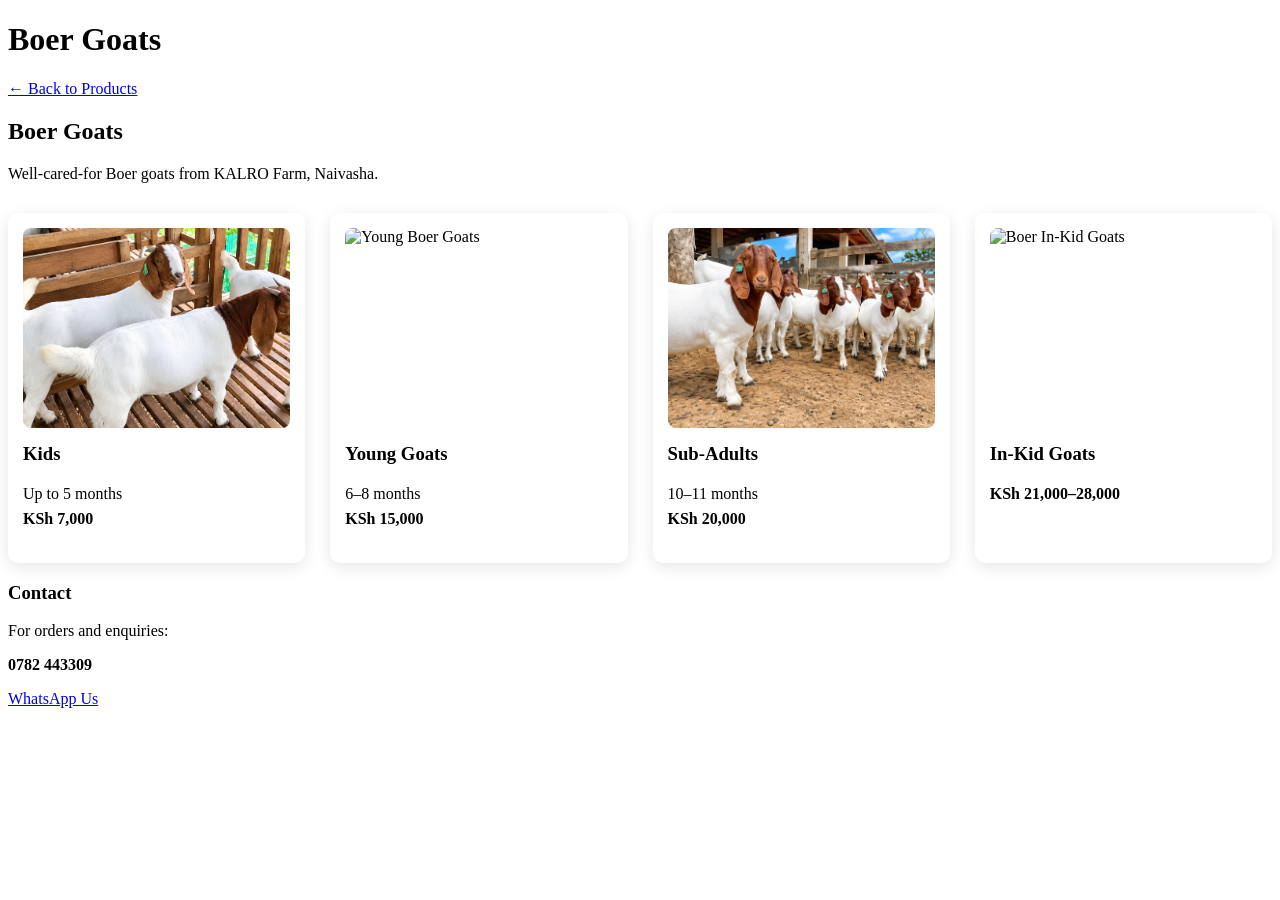
==== boer.html @ 8b3807e4 "Add files via upload" ====
<!DOCTYPE html>
<html lang="en">

<head>

    <meta charset="UTF-8">

    <meta name="viewport" content="width=device-width, initial-scale=1.0">

    <title>Boer Goats | KALRO</title>

    <link rel="stylesheet" href="../product.css">

</head>


<body>


    <!-- Header -->

    <header>

        <h1>Boer Goats</h1>

        <a href="../index.html">

            ← Back to Products

        </a>

    </header>



    <!-- Main Content -->

    <main>

        <h2>Boer Goats</h2>

        <p>
            Well-cared-for Boer goats from KALRO Farm,
            Naivasha.
        </p>


        <!-- Goat Products -->

        <div class="products">


            <!-- Kids -->

            <div class="product">

                <img
                    src="boer kids.png"
                    alt="Boer Goat Kids"
                >

                <h3>Kids</h3>

                <p>
                    Up to 5 months
                    <br>
                    <strong>KSh 7,000</strong>
                </p>

            </div>



            <!-- Young Goats -->

            <div class="product">

                <img
                    src="young boer.jpg"
                    alt="Young Boer Goats"
                >

                <h3>Young Goats</h3>

                <p>
                    6–8 months
                    <br>
                    <strong>KSh 15,000</strong>
                </p>

            </div>



            <!-- Sub-Adults -->

            <div class="product">

                <img
                    src="bore.png"
                    alt="Boer Sub-Adult Goats"
                >

                <h3>Sub-Adults</h3>

                <p>
                    10–11 months
                    <br>
                    <strong>KSh 20,000</strong>
                </p>

            </div>



            <!-- In-Kid -->

            <div class="product">

                <img
                    src="in kid.png"
                    alt="Boer In-Kid Goats"
                >

                <h3>In-Kid Goats</h3>

                <p>
                    <strong>KSh 21,000–28,000</strong>
                </p>

            </div>


        </div>



        <!-- Contact -->

        <h3>Contact</h3>

        <p>
            For orders and enquiries:
        </p>

        <p>
            <strong>0782 443309</strong>
        </p>


        <a href="https://wa.me/+254782443309">

            WhatsApp Us

        </a>


    </main>


</body>

</html>
---- product.css ----
.products {
    display: grid;
    grid-template-columns: repeat(4, 1fr);
    gap: 25px;
    margin-top: 30px;
}

.product {
    background: white;
    padding: 15px;
    border-radius: 10px;
    box-shadow: 0 4px 15px rgba(0, 0, 0, 0.1);
    
    /* Keeps clickable cards looking normal */
    text-decoration: none;
    color: inherit;
}

.product img {
    width: 100%;
    height: 200px;
    object-fit: cover;
    border-radius: 8px;
    display: block;
}

.product h3 {
    margin-top: 15px;
    margin-bottom: 8px;
}

.product p {
    line-height: 1.6;
}


/* Hover effect */

.product:hover {
    transform: translateY(-5px);
    transition: 0.3s;
}


/* Tablet */

@media (max-width: 900px) {

    .products {
        grid-template-columns: repeat(2, 1fr);
    }

}


/* Phone */

@media (max-width: 600px) {

    .products {
        grid-template-columns: 1fr;
    }

}
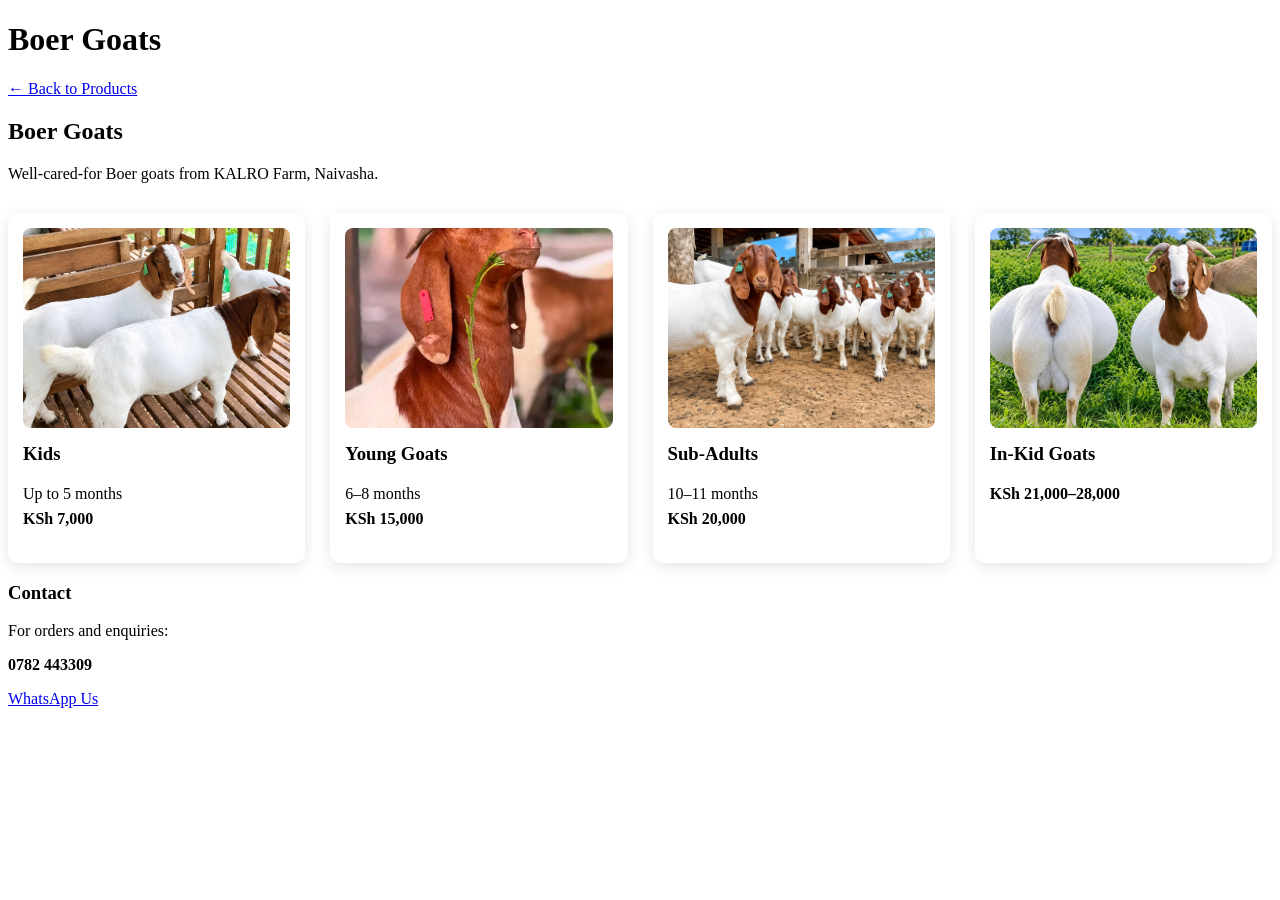
==== commit a13c0484: "Update boer.html" ====
--- a/boer.html
+++ b/boer.html
@@ -9,7 +9,7 @@
 
     <title>Boer Goats | KALRO</title>
 
-    <link rel="stylesheet" href="../product.css">
+    <link rel="stylesheet" href="product.css">
 
 </head>
 
@@ -23,7 +23,7 @@
 
         <h1>Boer Goats</h1>
 
-        <a href="../index.html">
+        <a href="index.html">
 
             ← Back to Products
 
@@ -160,4 +160,4 @@
 
 </body>
 
-</html>+</html>
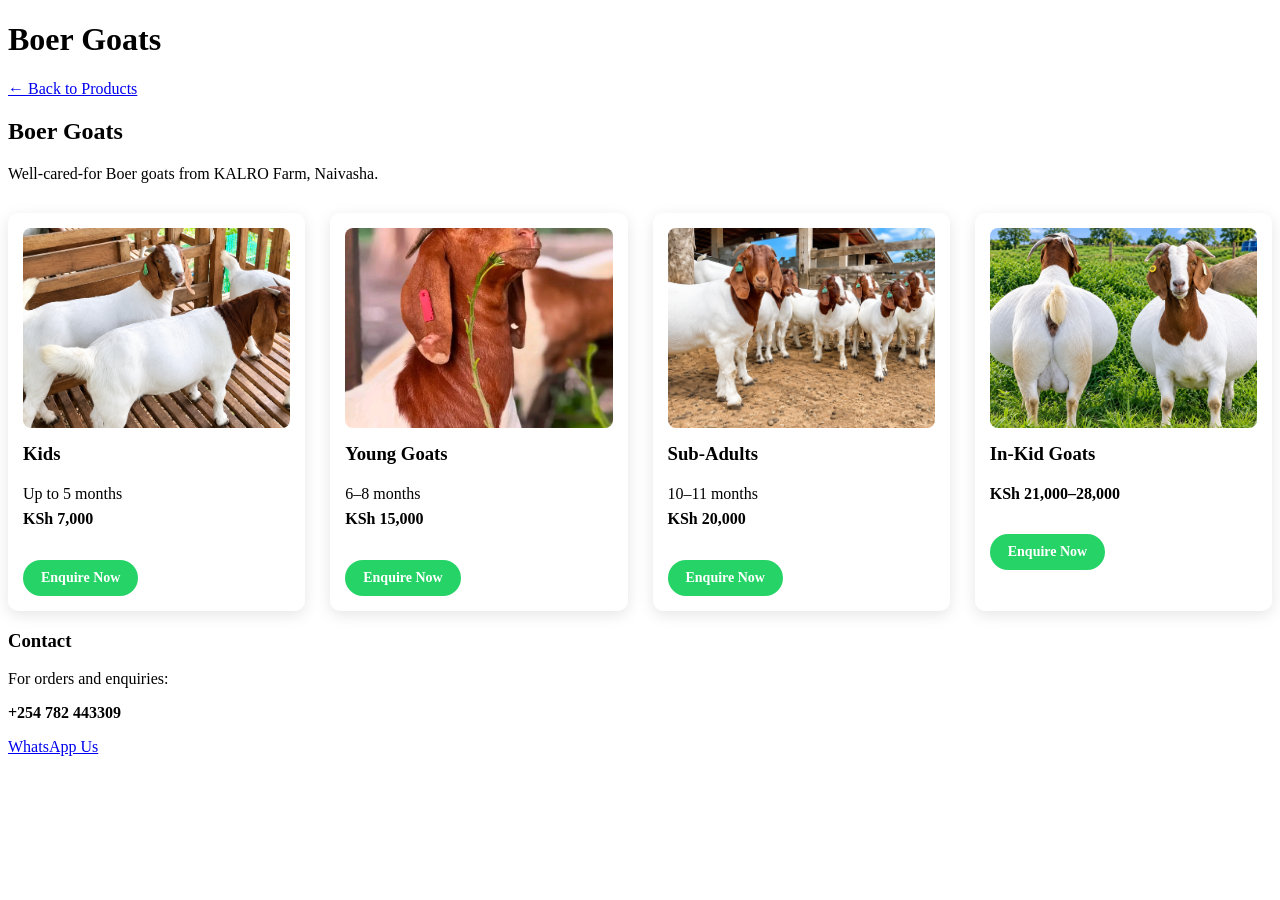
==== commit 7c3b3650: "Update boer.html" ====
--- a/boer.html
+++ b/boer.html
@@ -11,6 +11,29 @@
 
     <link rel="stylesheet" href="product.css">
 
+    <style>
+
+        .enquire-btn {
+            display: inline-block;
+            margin-top: 12px;
+            padding: 10px 18px;
+            background: #25D366;
+            color: white;
+            text-decoration: none;
+            border-radius: 25px;
+            font-weight: 700;
+            font-size: 14px;
+            transition: 0.3s ease;
+        }
+
+        .enquire-btn:hover {
+            background: #1da851;
+            transform: translateY(-2px);
+            box-shadow: 0 6px 15px rgba(37, 211, 102, 0.3);
+        }
+
+    </style>
+
 </head>
 
 
@@ -24,9 +47,7 @@
         <h1>Boer Goats</h1>
 
         <a href="index.html">
-
             ← Back to Products
-
         </a>
 
     </header>
@@ -67,6 +88,15 @@
                     <strong>KSh 7,000</strong>
                 </p>
 
+                <a
+                    class="enquire-btn"
+                    href="https://wa.me/254782443309?text=Hello%2C%20I%20would%20like%20to%20enquire%20about%20Boer%20Goat%20Kids%20priced%20at%20KSh%207%2C000."
+                    target="_blank"
+                    rel="noopener"
+                >
+                    Enquire Now
+                </a>
+
             </div>
 
 
@@ -88,6 +118,15 @@
                     <strong>KSh 15,000</strong>
                 </p>
 
+                <a
+                    class="enquire-btn"
+                    href="https://wa.me/254782443309?text=Hello%2C%20I%20would%20like%20to%20enquire%20about%20Young%20Boer%20Goats%20aged%206%E2%80%938%20months%20priced%20at%20KSh%2015%2C000."
+                    target="_blank"
+                    rel="noopener"
+                >
+                    Enquire Now
+                </a>
+
             </div>
 
 
@@ -109,6 +148,15 @@
                     <strong>KSh 20,000</strong>
                 </p>
 
+                <a
+                    class="enquire-btn"
+                    href="https://wa.me/254782443309?text=Hello%2C%20I%20would%20like%20to%20enquire%20about%20Boer%20Sub-Adult%20Goats%20aged%2010%E2%80%9311%20months%20priced%20at%20KSh%2020%2C000."
+                    target="_blank"
+                    rel="noopener"
+                >
+                    Enquire Now
+                </a>
+
             </div>
 
 
@@ -127,6 +175,15 @@
                 <p>
                     <strong>KSh 21,000–28,000</strong>
                 </p>
+
+                <a
+                    class="enquire-btn"
+                    href="https://wa.me/254782443309?text=Hello%2C%20I%20would%20like%20to%20enquire%20about%20Boer%20In-Kid%20Goats%20priced%20at%20KSh%2021%2C000%E2%80%9328%2C000."
+                    target="_blank"
+                    rel="noopener"
+                >
+                    Enquire Now
+                </a>
 
             </div>
 
@@ -144,14 +201,16 @@
         </p>
 
         <p>
-            <strong>0782 443309</strong>
+            <strong>+254 782 443309</strong>
         </p>
 
 
-        <a href="https://wa.me/+254782443309">
-
+        <a
+            href="https://wa.me/254782443309?text=Hello%2C%20I%20would%20like%20to%20make%20an%20enquiry%20about%20your%20Boer%20Goats."
+            target="_blank"
+            rel="noopener"
+        >
             WhatsApp Us
-
         </a>
 
 
